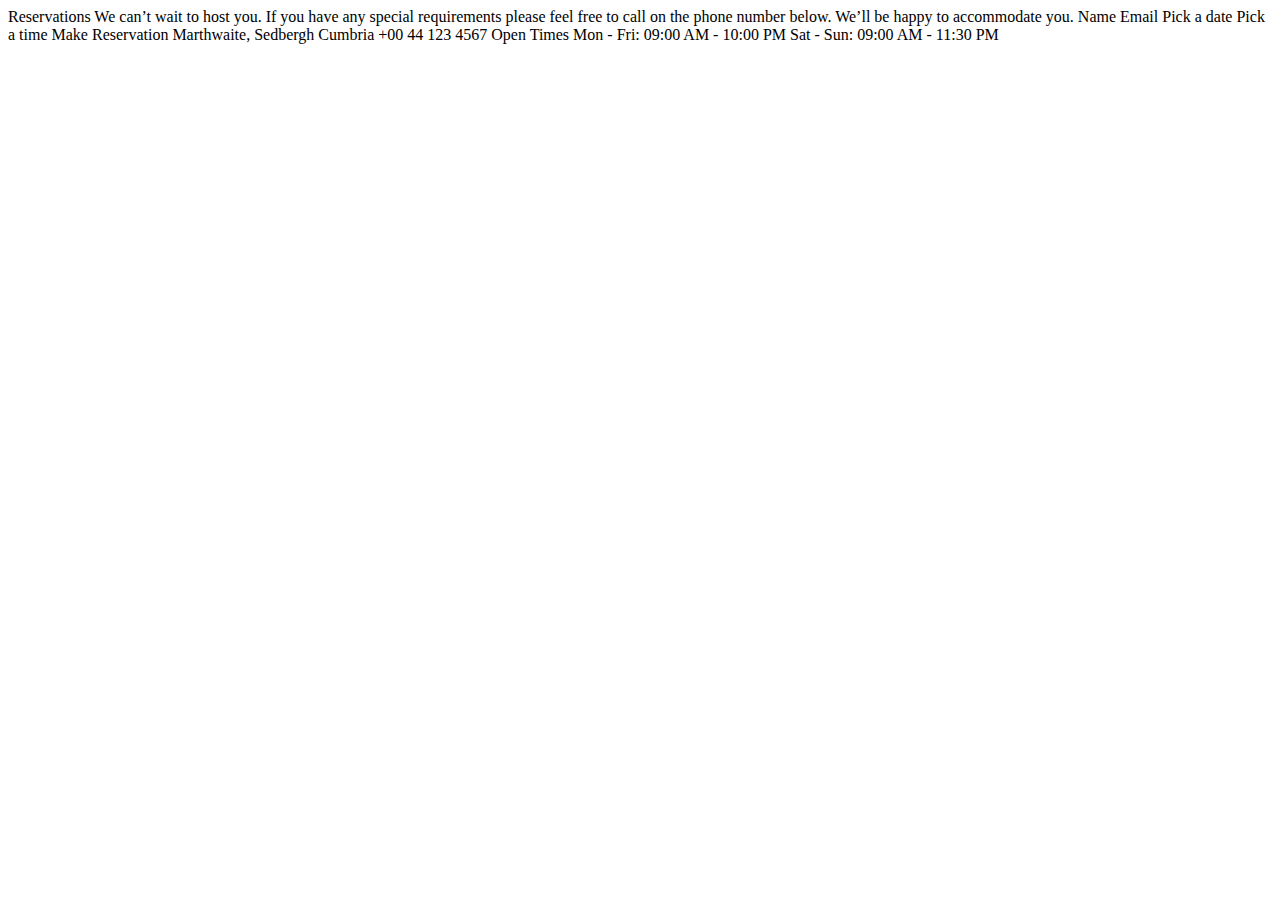
==== starter-code/booking.html @ 2d4a2670 "finished the first part of the page" ====
<!DOCTYPE html>
<html lang="en">
<head>
  <meta charset="UTF-8">
  <meta name="viewport" content="width=device-width, initial-scale=1.0">

  <link rel="icon" type="image/png" sizes="32x32" href="./images/favicon-32x32.png">
  
  <title>Frontend Mentor | Dine Website Challenge</title>
</head>
<body>

  Reservations

  We can’t wait to host you. If you have any special requirements please feel free to 
  call on the phone number below. We’ll be happy to accommodate you.



  Name
  Email
  Pick a date
  Pick a time

  Make Reservation



  Marthwaite, Sedbergh
  Cumbria
  +00 44 123 4567

  Open Times
  Mon - Fri: 09:00 AM - 10:00 PM
  Sat - Sun: 09:00 AM - 11:30 PM

</body>
</html>
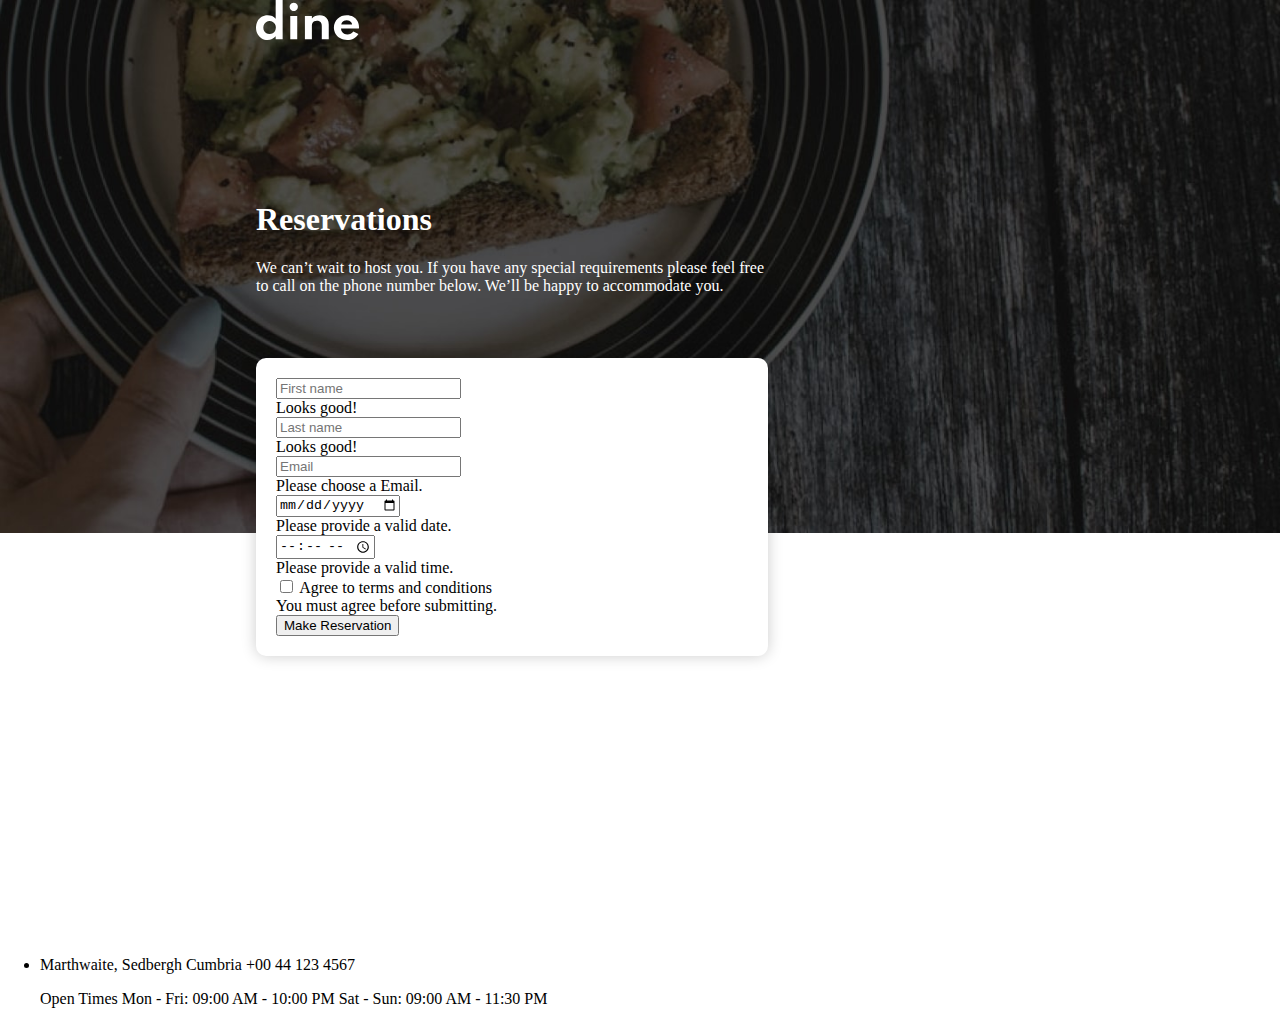
==== commit 1e152cee: "finished the site" ====
--- a/starter-code/booking.html
+++ b/starter-code/booking.html
@@ -3,36 +3,217 @@
 <head>
   <meta charset="UTF-8">
   <meta name="viewport" content="width=device-width, initial-scale=1.0">
-
+  <link href="https://cdn.jsdelivr.net/npm/bootstrap@5.0.0-beta1/dist/css/bootstrap.min.css" rel="stylesheet" integrity="sha384-giJF6kkoqNQ00vy+HMDP7azOuL0xtbfIcaT9wjKHr8RbDVddVHyTfAAsrekwKmP1" crossorigin="anonymous">
+  <link rel="stylesheet" href="booking.css">
   <link rel="icon" type="image/png" sizes="32x32" href="./images/favicon-32x32.png">
   
-  <title>Frontend Mentor | Dine Website Challenge</title>
+  <title>Reservations</title>
 </head>
 <body>
 
-  Reservations
-
-  We can’t wait to host you. If you have any special requirements please feel free to 
-  call on the phone number below. We’ll be happy to accommodate you.
-
-
-
+  <div class="header">
+    <div class="banner">
+      <img src="images/booking/hero-bg-mobile.jpg" alt="pizza" class="mobile">
+      <img src="images/booking/hero-bg-desktop.jpg" alt="pizza" width="100%" class="desktop">
+    </div>
+    <div class="logo">
+      <img src="images/logo.svg" alt="logo" class="mt-3">
+    </div>
+    <div class="banner-text">
+      <h1>Reservations</h1>
+
+      <p> We can’t wait to host you. If you have any special requirements please feel free to 
+        call on the phone number below. We’ll be happy to accommodate you.</p>
+    
+      <!-- <a href="booking.html" class="btn btn-outline-secondary btn-lg" >Book a table</a> -->
+
+    </div>
+    <div class="banner-bottom-img">
+      <!-- <img src="images/homepage/enjoyable-place-desktop.jpg" alt="enjoyable-place-desktop"> -->
+      <form class="row g-3 needs-validation" novalidate style="background-color:white; padding: 20px; border-radius: 10px;  box-shadow: 0 0 15px rgba(0,0,0,0.2);">
+        <div class="col-md-4">
+          <div class="form-outline">
+            <input
+              type="text"
+              class="form-control"
+              id="validationCustom01"
+              value=""
+              placeholder="First name"
+              required
+            />
+            <label for="validationCustom01" class="form-label"></label>
+            <div class="valid-feedback">Looks good!</div>
+          </div>
+        </div>
+        <div class="col-md-4">
+          <div class="form-outline">
+            <input
+              type="text"
+              class="form-control"
+              id="validationCustom02"
+              value=""
+              placeholder="Last name"
+              required
+            />
+            <label for="validationCustom02" class="form-label"></label>
+            <div class="valid-feedback">Looks good!</div>
+          </div>
+        </div>
+        <div class="col-md-4">
+          <div class="input-group form-outline">
+            <span class="input-group-text" id="inputGroupPrepend"></span>
+            <input
+              type="email"
+              class="form-control"
+              id="validationCustomUsername"
+              aria-describedby="inputGroupPrepend"
+              placeholder="Email"
+              required
+            />
+            <label for="validationCustomUsername" class="form-label"></label>
+            <div class="invalid-feedback">Please choose a Email.</div>
+          </div>
+        </div>
+        <div class="col-md-6">
+          <div class="form-outline">
+            <input type="date" class="form-control" id="validationCustom03" required />
+            <label for="validationCustom03" class="form-label"></label>
+            <div class="invalid-feedback">Please provide a valid date.</div>
+          </div>
+        </div>
+        <div class="col-md-6">
+          <div class="form-outline">
+            <input type="time" class="form-control" id="validationCustom05" required />
+            <label for="validationCustom05" class="form-label"></label>
+            <div class="invalid-feedback">Please provide a valid time.</div>
+          </div>
+        </div>
+        <div class="col-12">
+          <div class="form-check">
+            <input
+              class="form-check-input"
+              type="checkbox"
+              value=""
+              id="invalidCheck"
+              required
+            />
+            <label class="form-check-label" for="invalidCheck">
+              Agree to terms and conditions
+            </label>
+            <div class="invalid-feedback">You must agree before submitting.</div>
+          </div>
+        </div>
+        <div class="col-12">
+          <button class="btn btn-primary" type="submit"> Make Reservation</button>
+        </div>
+      </form>
+
+    </div>
+    <div class="bottom-img-text mt-3">
+      <div class="mobile-text">
+
+      
+      <!-- <h2>Enjoyable place<br> for all the family</h2>
+
+      <p>Our relaxed surroundings make dining with us a great experience for everyone. We can even arrange 
+      a tour of the farm before your meal.</p> -->
+    </div>
+    </div>
+    </div>
+
+    <footer class="bg-dark text-white text-center text-lg-start mt-3">
+      <!-- Grid container -->
+      <div class="container p-4" >
+        <!--Grid row-->
+        <div class="row">
+          <!--Grid column-->
+          <div class="col-lg-6 col-md-12 mb-4 mb-md-0">
+            <!-- <h5 class="text-uppercase">Footer Content</h5> -->
+            <img src="images/logo.svg" alt="">
+            <!-- <p style="font-size: 40px;">Ready to make a reservation?</p> -->
+          </div>
+          <!--Grid column-->
+    
+          <!--Grid column-->
+          <div class="col-lg-3 col-md-6 mb-4 mb-md-0">
+            <!-- <h5 class="text-uppercase">Links</h5> -->
+    
+            <ul class="list-unstyled mb-0">
+              <!-- <li>
+                <a href="#!" class="text-white">Link 1</a>
+              </li> -->
+              <li class="mt-2">
+               <p> Marthwaite, Sedbergh
+                Cumbria
+                +00 44 123 4567</p>
+        
+                <p>Open Times
+                Mon - Fri: 09:00 AM - 10:00 PM
+                Sat - Sun: 09:00 AM - 11:30 PM</p>
+              </li>
+              <!-- <li>
+                <a href="#!" class="text-white">Link 3</a>
+              </li>
+              <li>
+                <a href="#!" class="text-white">Link 4</a>
+              </li> -->
+            </ul>
+          </div>
+          <!--Grid column-->
+    
+          <!--Grid column-->
+          <!-- <div class="col-lg-3 col-md-6 mb-4 mb-md-0">
+            <h5 class="text-uppercase mb-0">Links</h5>
+    
+            <ul class="list-unstyled">
+              <li>
+                <a href="#!" class="text-white">Link 1</a>
+              </li>
+              <li>
+                <a href="#!" class="text-white">Link 2</a>
+              </li>
+              <li>
+                <a href="#!" class="text-white">Link 3</a>
+              </li>
+              <li>
+                <a href="#!" class="text-white">Link 4</a>
+              </li>
+            </ul>
+          </div> -->
+          <!--Grid column-->
+        </div>
+        <!--Grid row-->
+      </div>
+      <!-- Grid container -->
+    
+      <!-- open times -->
+      <!-- <div class="text-center p-3" style="background-color:black">
+        Marthwaite, Sedbergh
+        Cumbria
+        +00 44 123 4567
+
+        Open Times
+        Mon - Fri: 09:00 AM - 10:00 PM
+        Sat - Sun: 09:00 AM - 11:30 PM
+      </div>
+      -->
+    </footer>
+
+
+
+<!-- 
   Name
   Email
   Pick a date
   Pick a time
 
-  Make Reservation
-
-
-
-  Marthwaite, Sedbergh
-  Cumbria
-  +00 44 123 4567
-
-  Open Times
-  Mon - Fri: 09:00 AM - 10:00 PM
-  Sat - Sun: 09:00 AM - 11:30 PM
+  Make Reservation -->
+
+
+<script src="booking.js"></script>
+ <script src="https://code.jquery.com/jquery-3.2.1.slim.min.js" integrity="sha384-KJ3o2DKtIkvYIK3UENzmM7KCkRr/rE9/Qpg6aAZGJwFDMVNA/GpGFF93hXpG5KkN" crossorigin="anonymous"></script>
+  <script src="https://cdnjs.cloudflare.com/ajax/libs/popper.js/1.12.9/umd/popper.min.js" integrity="sha384-ApNbgh9B+Y1QKtv3Rn7W3mgPxhU9K/ScQsAP7hUibX39j7fakFPskvXusvfa0b4Q" crossorigin="anonymous"></script>
+  <script src="https://maxcdn.bootstrapcdn.com/bootstrap/4.0.0/js/bootstrap.min.js" integrity="sha384-JZR6Spejh4U02d8jOt6vLEHfe/JQGiRRSQQxSfFWpi1MquVdAyjUar5+76PVCmYl" crossorigin="anonymous"></script>
 
 </body>
 </html>--- a/starter-code/booking.css
+++ b/starter-code/booking.css
@@ -0,0 +1,71 @@
+body {
+    margin: 0 auto;
+}
+/* banner section */
+.header {
+    display: grid;
+    grid-template-columns: repeat(5, 1fr);
+    grid-template-rows: repeat(5, 1fr);
+    grid-column-gap: 0px;
+    grid-row-gap: 0px;
+    }
+    
+    .banner { grid-area: 1 / 1 / 4 / 6; }
+    .logo { grid-area: 1 / 2 / 2 / 2; }
+    .banner-text { grid-area: 2 / 2 / 3 / 4; }
+    .banner-bottom-img { grid-area: 3 / 2 / 6 / 4; }
+    .bottom-img-text { grid-area: 4 / 4 / 6 / 6; }
+
+.banner-text {
+    color: white;
+}
+
+.bottom-img-text h2{
+    font-size: 40px;
+    line-height: 56px;
+}
+
+.bottom-img-text {
+    font-size: 18px;
+    line-height: 30px;
+}
+
+.mobile {
+    display: none;
+}
+
+/* mobile design for the banner section */
+@media (max-width: 576px){
+    .header {
+        display: block;
+    }
+
+    .desktop {
+        display: none;
+
+    }
+    .mobile{
+        display: block;
+        width: 100vw;
+    }
+
+    .banner-bottom-img img{
+        width: 100vw;
+        position: relative;
+        top: -233px;
+    }
+
+    .banner-text{
+        position: relative;
+        top: -443px;
+        text-align: center;
+    }
+
+    .mobile-text{
+        position: relative;
+        top: -239px;
+        text-align: center;
+    }
+
+}
+
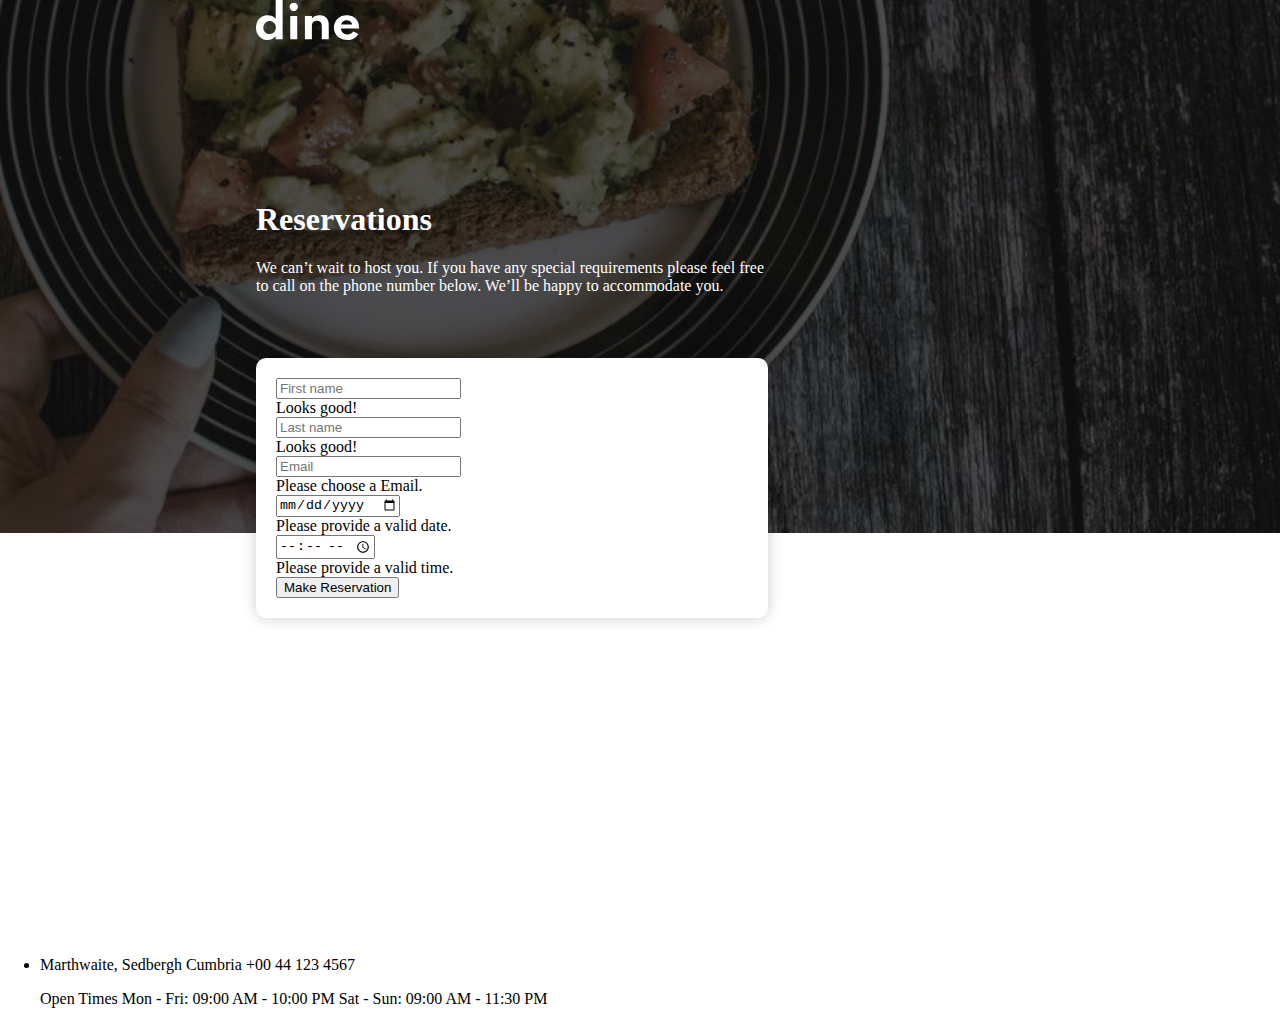
==== commit e90c8e92: "finished" ====
--- a/starter-code/booking.html
+++ b/starter-code/booking.html
@@ -17,7 +17,7 @@
       <img src="images/booking/hero-bg-desktop.jpg" alt="pizza" width="100%" class="desktop">
     </div>
     <div class="logo">
-      <img src="images/logo.svg" alt="logo" class="mt-3">
+      <a href="./index.html"><img src="images/logo.svg" alt="logo" class="mt-3"></a>
     </div>
     <div class="banner-text">
       <h1>Reservations</h1>
@@ -88,7 +88,7 @@
             <div class="invalid-feedback">Please provide a valid time.</div>
           </div>
         </div>
-        <div class="col-12">
+        <!-- <div class="col-12">
           <div class="form-check">
             <input
               class="form-check-input"
@@ -102,7 +102,7 @@
             </label>
             <div class="invalid-feedback">You must agree before submitting.</div>
           </div>
-        </div>
+        </div> -->
         <div class="col-12">
           <button class="btn btn-primary" type="submit"> Make Reservation</button>
         </div>
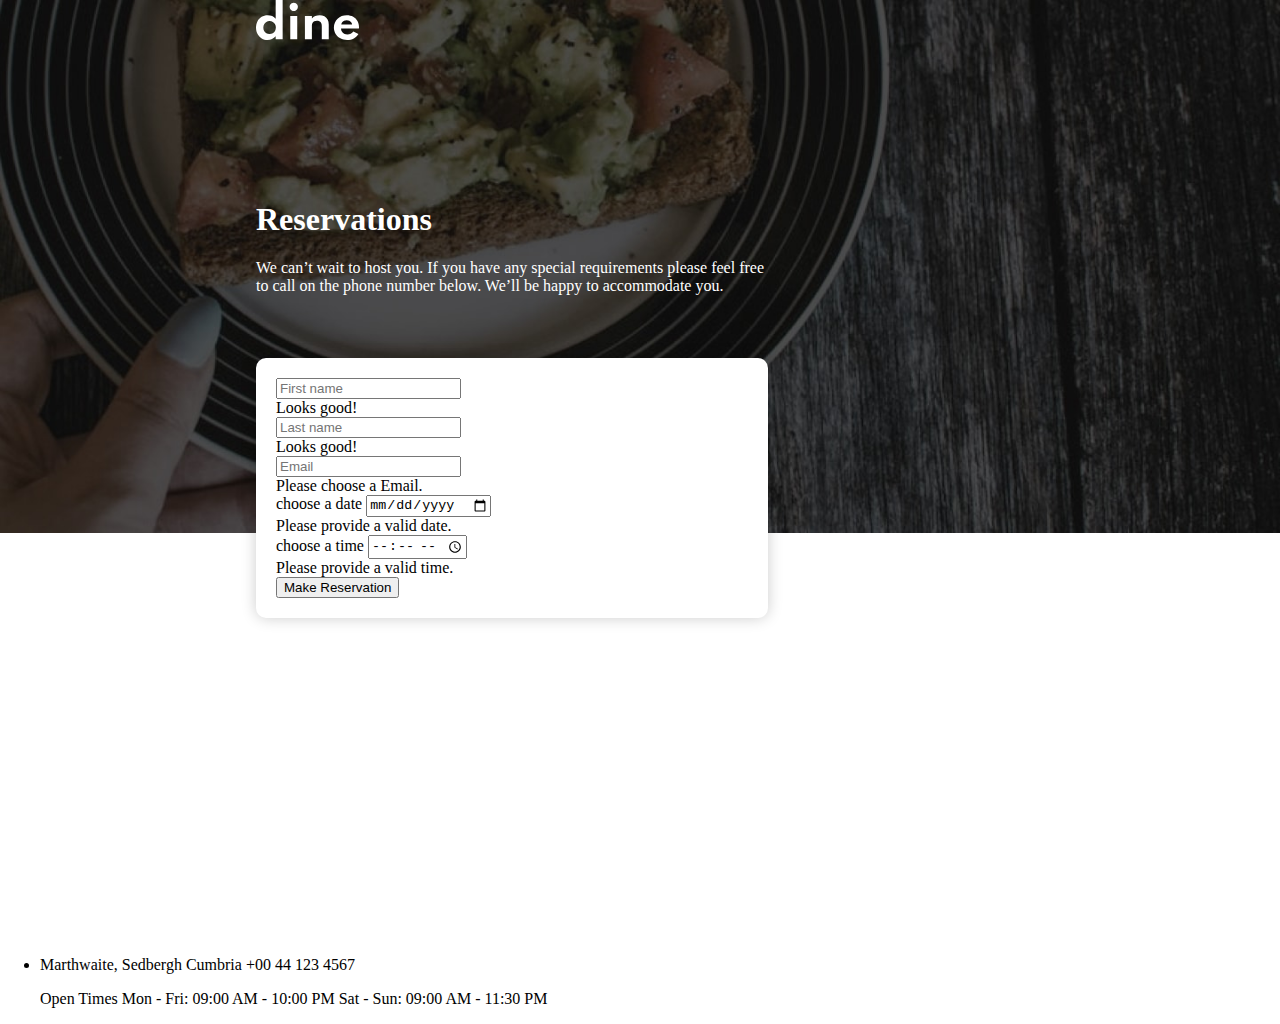
==== commit f7fb7f14: "finished the site" ====
--- a/starter-code/booking.html
+++ b/starter-code/booking.html
@@ -16,7 +16,7 @@
       <img src="images/booking/hero-bg-mobile.jpg" alt="pizza" class="mobile">
       <img src="images/booking/hero-bg-desktop.jpg" alt="pizza" width="100%" class="desktop">
     </div>
-    <div class="logo">
+    <div class="logo px-2">
       <a href="./index.html"><img src="images/logo.svg" alt="logo" class="mt-3"></a>
     </div>
     <div class="banner-text">
@@ -30,7 +30,7 @@
     </div>
     <div class="banner-bottom-img">
       <!-- <img src="images/homepage/enjoyable-place-desktop.jpg" alt="enjoyable-place-desktop"> -->
-      <form class="row g-3 needs-validation" novalidate style="background-color:white; padding: 20px; border-radius: 10px;  box-shadow: 0 0 15px rgba(0,0,0,0.2);">
+      <form class="row g-3 needs-validation mt-4" novalidate style="background-color:white; padding: 20px; border-radius: 10px;  box-shadow: 0 0 15px rgba(0,0,0,0.2);">
         <div class="col-md-4">
           <div class="form-outline">
             <input
@@ -61,7 +61,7 @@
         </div>
         <div class="col-md-4">
           <div class="input-group form-outline">
-            <span class="input-group-text" id="inputGroupPrepend"></span>
+            <!-- <span class="input-group-text" id="inputGroupPrepend"></span> -->
             <input
               type="email"
               class="form-control"
@@ -76,15 +76,15 @@
         </div>
         <div class="col-md-6">
           <div class="form-outline">
-            <input type="date" class="form-control" id="validationCustom03" required />
-            <label for="validationCustom03" class="form-label"></label>
+            <label for="validationCustom03" class="form-label">choose a date</label>
+            <input type="date" class="form-control" id="validationCustom03" required value="dd/mm/yyyy"/>
             <div class="invalid-feedback">Please provide a valid date.</div>
           </div>
         </div>
         <div class="col-md-6">
           <div class="form-outline">
-            <input type="time" class="form-control" id="validationCustom05" required />
-            <label for="validationCustom05" class="form-label"></label>
+            <label for="validationCustom05" class="form-label">choose a time</label>
+            <input type="time" class="form-control" id="validationCustom05" value="8:00 PM" required />
             <div class="invalid-feedback">Please provide a valid time.</div>
           </div>
         </div>
--- a/starter-code/booking.css
+++ b/starter-code/booking.css
@@ -67,5 +67,15 @@
         text-align: center;
     }
 
+   .logo{
+    position: relative;
+    top: -566px;
+   
+   }
 }
 
+
+   
+
+
+
